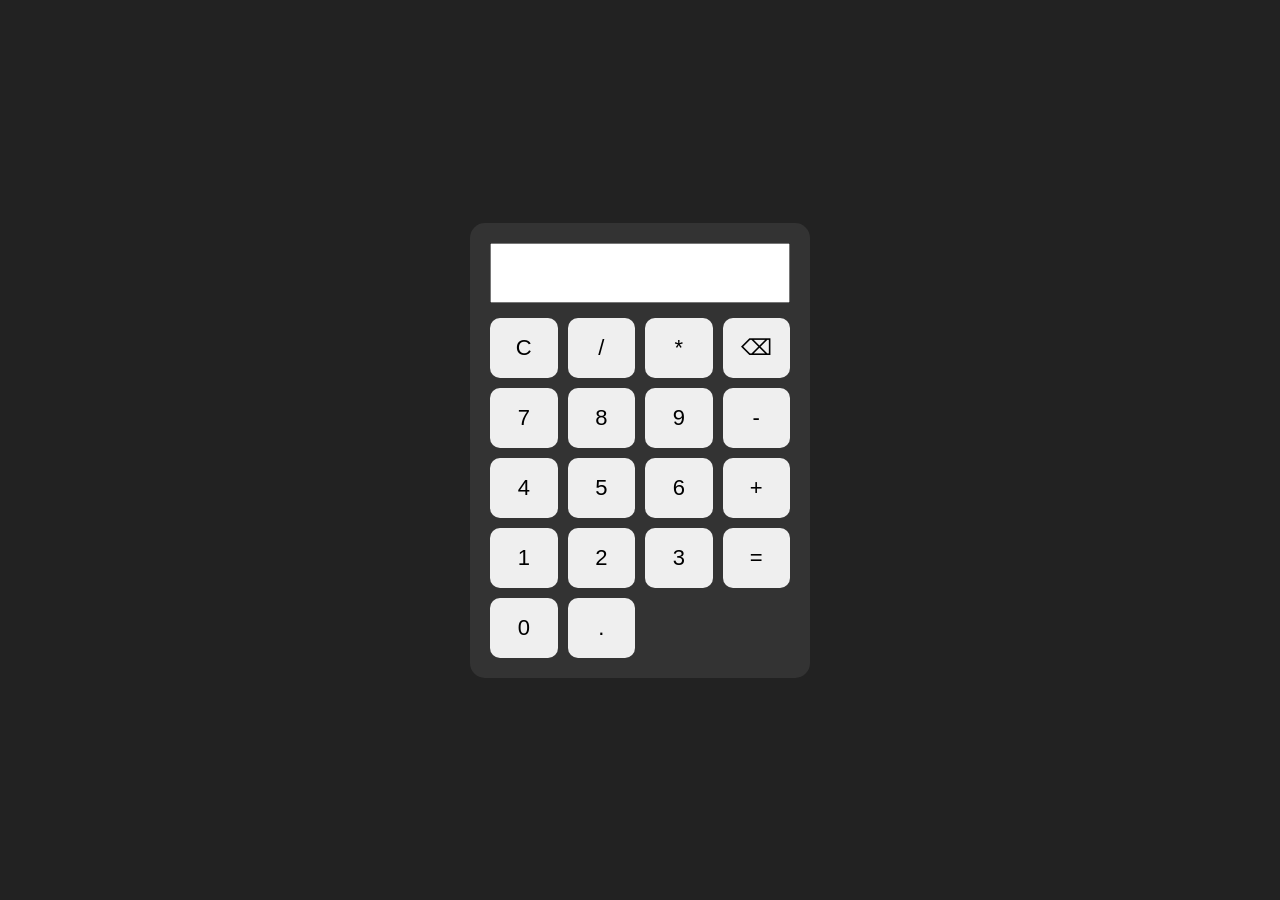
==== DOM-Demo/index.html @ 50bb06ef "DOM-Practice" ====
<!DOCTYPE html>
<html lang="en">
<head>
    <meta charset="UTF-8">
    <meta name="viewport" content="width=device-width, initial-scale=1.0">
    <title>Calculator</title>
    <link rel="stylesheet" href="/DOM-Demo/css/style.css">
</head>
<body>

<div class="calculator">
    <input type="text" id="display" readonly>

    <div class="buttons">
        <button onclick="clearDisplay()">C</button>
        <button onclick="appendValue('/')">/</button>
        <button onclick="appendValue('*')">*</button>
        <button onclick="backspace()">⌫</button>

        <button onclick="appendValue('7')">7</button>
        <button onclick="appendValue('8')">8</button>
        <button onclick="appendValue('9')">9</button>
        <button onclick="appendValue('-')">-</button>

        <button onclick="appendValue('4')">4</button>
        <button onclick="appendValue('5')">5</button>
        <button onclick="appendValue('6')">6</button>
        <button onclick="appendValue('+')">+</button>

        <button onclick="appendValue('1')">1</button>
        <button onclick="appendValue('2')">2</button>
        <button onclick="appendValue('3')">3</button>
        <button onclick="calculate()" rowspan="2">=</button>

        <button onclick="appendValue('0')">0</button>
        <button onclick="appendValue('.')">.</button>
    </div>
</div>

<script src="/DOM-Demo/js/practice.js"></script>

</body>
</html>
---- DOM-Demo/css/style.css ----
body{
    margin:0;
    display:flex;
    justify-content:center;
    align-items:center;
    height:100vh;
    background:#222;
    font-family:Arial,sans-serif;
}

.calculator{
    background:#333;
    padding:20px;
    border-radius:15px;
    width:300px;
}

#display{
    width:100%;
    height:60px;
    font-size:28px;
    text-align:right;
    margin-bottom:15px;
    padding:10px;
    box-sizing:border-box;
}

.buttons{
    display:grid;
    grid-template-columns:repeat(4,1fr);
    gap:10px;
}

button{
    height:60px;
    font-size:22px;
    border:none;
    border-radius:10px;
    cursor:pointer;
}

button:hover{
    background:#999;
}
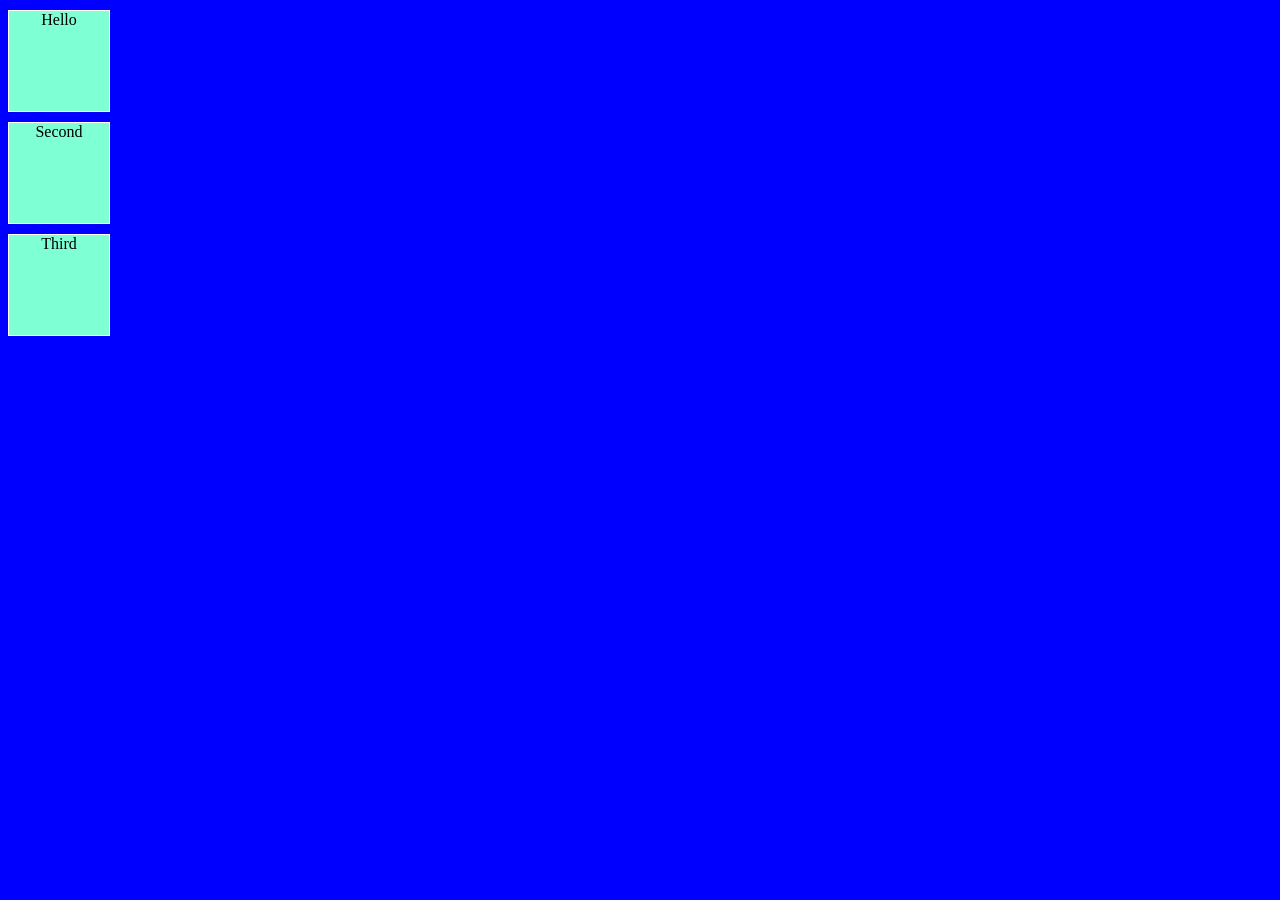
==== commit 180388f1: "mismatch was done in DOM-Practice" ====
--- a/DOM-Demo/index.html
+++ b/DOM-Demo/index.html
@@ -3,41 +3,23 @@
 <head>
     <meta charset="UTF-8">
     <meta name="viewport" content="width=device-width, initial-scale=1.0">
-    <title>Calculator</title>
+    <title>Document</title>
     <link rel="stylesheet" href="/DOM-Demo/css/style.css">
 </head>
 <body>
 
-<div class="calculator">
-    <input type="text" id="display" readonly>
+    <!-- <h1 id="Heading" class="Headings">Hello Guy's</h1>
+    <h1 id="Heading1" class="Headings">Hello Guy's-1</h1>
+    <br>
+    <p id="Paragraph">How are you</p>
+    <br>
+    <button id="C-Button">Click Me</button> -->
 
-    <div class="buttons">
-        <button onclick="clearDisplay()">C</button>
-        <button onclick="appendValue('/')">/</button>
-        <button onclick="appendValue('*')">*</button>
-        <button onclick="backspace()">⌫</button>
+    <!-- <h2>Hello JavaScript</h2> -->
 
-        <button onclick="appendValue('7')">7</button>
-        <button onclick="appendValue('8')">8</button>
-        <button onclick="appendValue('9')">9</button>
-        <button onclick="appendValue('-')">-</button>
-
-        <button onclick="appendValue('4')">4</button>
-        <button onclick="appendValue('5')">5</button>
-        <button onclick="appendValue('6')">6</button>
-        <button onclick="appendValue('+')">+</button>
-
-        <button onclick="appendValue('1')">1</button>
-        <button onclick="appendValue('2')">2</button>
-        <button onclick="appendValue('3')">3</button>
-        <button onclick="calculate()" rowspan="2">=</button>
-
-        <button onclick="appendValue('0')">0</button>
-        <button onclick="appendValue('.')">.</button>
-    </div>
-</div>
-
-<script src="/DOM-Demo/js/practice.js"></script>
-
+    <div class="box">First</div>
+    <div class="box">Second</div>
+    <div class="box">Third</div>
+    <script src="/DOM-Demo/js/script.js"></script>
 </body>
 </html>
--- a/DOM-Demo/css/style.css
+++ b/DOM-Demo/css/style.css
@@ -1,44 +1,24 @@
 body{
-    margin:0;
-    display:flex;
-    justify-content:center;
-    align-items:center;
-    height:100vh;
-    background:#222;
-    font-family:Arial,sans-serif;
+    background-color: blue;
+    color: white;
 }
 
-.calculator{
-    background:#333;
-    padding:20px;
-    border-radius:15px;
-    width:300px;
+/* h1{
+    background-color: yellow;
+    color: black;
+} */
+
+p{
+    background-color: bisque;
+    color: black;
 }
 
-#display{
-    width:100%;
-    height:60px;
-    font-size:28px;
-    text-align:right;
-    margin-bottom:15px;
-    padding:10px;
-    box-sizing:border-box;
-}
-
-.buttons{
-    display:grid;
-    grid-template-columns:repeat(4,1fr);
-    gap:10px;
-}
-
-button{
-    height:60px;
-    font-size:22px;
-    border:none;
-    border-radius:10px;
-    cursor:pointer;
-}
-
-button:hover{
-    background:#999;
+.box{
+    height: 100px;
+    width: 100px;
+    border: 1px solid white;
+    margin-top: 10px;
+    text-align: center;
+    background-color: aquamarine;
+    color: black;
 }
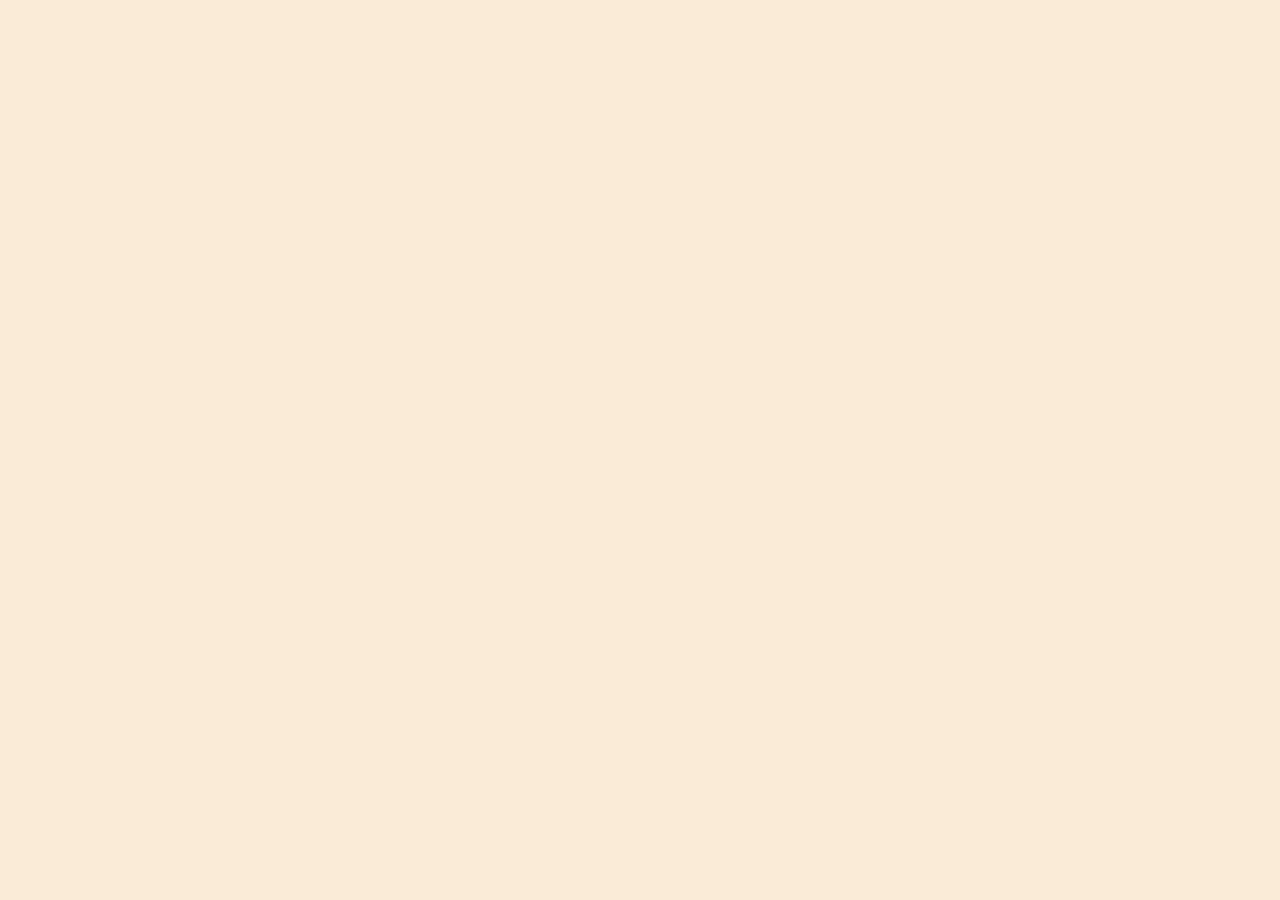
==== commit 976b3b3d: "No Changes only created and note file" ====
--- a/DOM-Demo/index.html
+++ b/DOM-Demo/index.html
@@ -7,19 +7,11 @@
     <link rel="stylesheet" href="/DOM-Demo/css/style.css">
 </head>
 <body>
-
-    <!-- <h1 id="Heading" class="Headings">Hello Guy's</h1>
-    <h1 id="Heading1" class="Headings">Hello Guy's-1</h1>
-    <br>
-    <p id="Paragraph">How are you</p>
-    <br>
-    <button id="C-Button">Click Me</button> -->
-
-    <!-- <h2>Hello JavaScript</h2> -->
-
-    <div class="box">First</div>
-    <div class="box">Second</div>
-    <div class="box">Third</div>
-    <script src="/DOM-Demo/js/script.js"></script>
+    <!-- <h1>Demo Page</h1>
+    <h2>Topic:01</h2>
+    <p>Lorem ipsum dolor sit amet consectetur adipisicing elit. Corrupti, non!</p>
+    
+    <button>Click Me..</button> -->
 </body>
+<script src="/DOM-Demo/js/practice.js"></script>
 </html>
--- a/DOM-Demo/css/style.css
+++ b/DOM-Demo/css/style.css
@@ -1,24 +1,13 @@
 body{
-    background-color: blue;
-    color: white;
+    background-color: antiquewhite;
 }
 
-/* h1{
+h1{
+    color: blue;
     background-color: yellow;
-    color: black;
-} */
-
-p{
-    background-color: bisque;
-    color: black;
 }
 
-.box{
-    height: 100px;
-    width: 100px;
-    border: 1px solid white;
-    margin-top: 10px;
-    text-align: center;
-    background-color: aquamarine;
-    color: black;
+button{
+    background-color: brown;
+    color: white;
 }
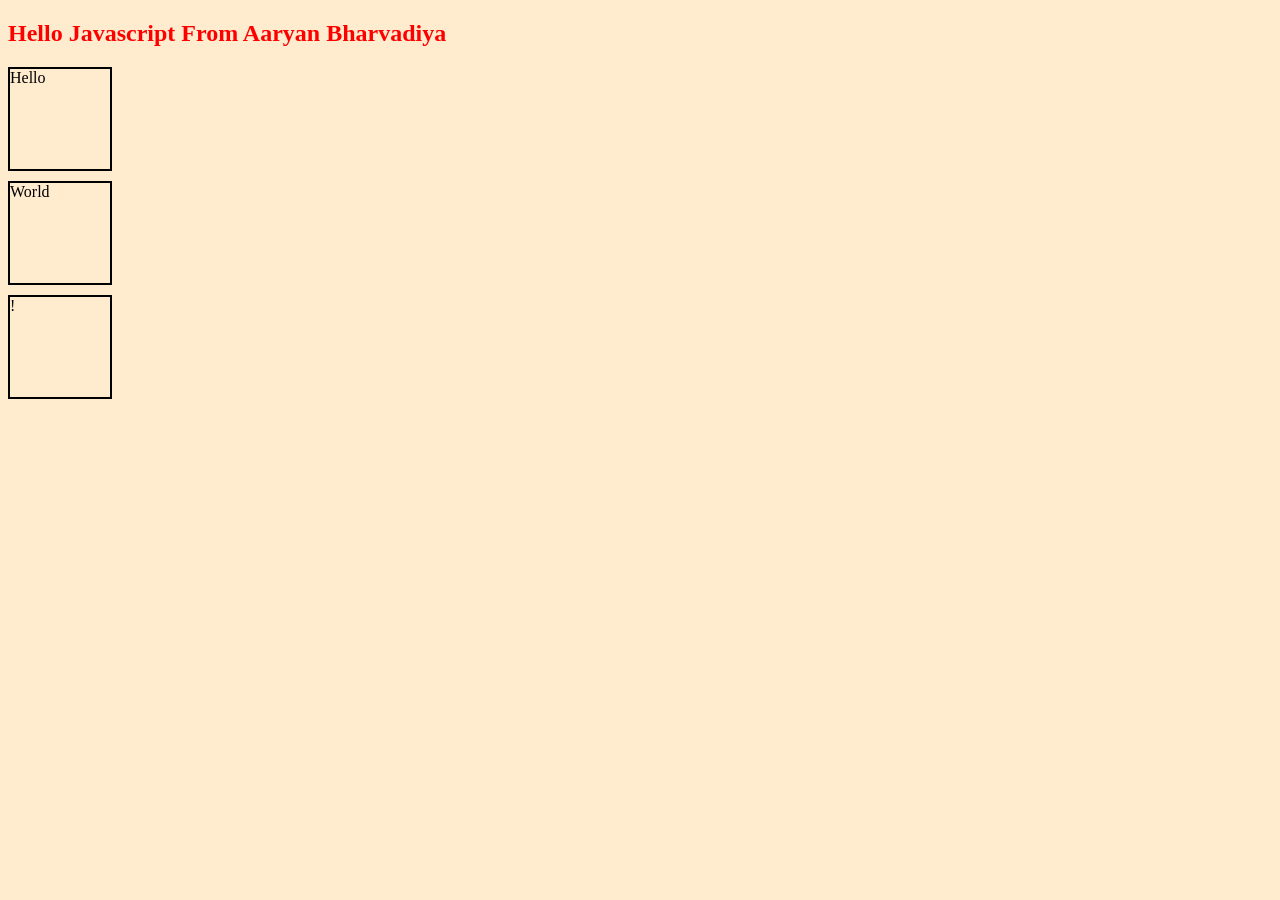
==== commit e727cfe9: "Practices" ====
--- a/DOM-Demo/index.html
+++ b/DOM-Demo/index.html
@@ -7,11 +7,16 @@
     <link rel="stylesheet" href="/DOM-Demo/css/style.css">
 </head>
 <body>
-    <!-- <h1>Demo Page</h1>
-    <h2>Topic:01</h2>
-    <p>Lorem ipsum dolor sit amet consectetur adipisicing elit. Corrupti, non!</p>
-    
-    <button>Click Me..</button> -->
+    <!-- <h1 id = "Heading" class="H1">DOM Demo</h1>
+    <p id = "Paragraph" class="H1">This is my first code using DOM</p>
+
+    <button id = "Button" class="Btn">Click Me</button> -->
+
+    <h2>Hello Javascript</h2>
+
+    <div class="Boxes">This is First Div</div>
+    <div class="Boxes">This is Second Div</div>
+    <div class="Boxes">This is Third Div</div>
 </body>
-<script src="/DOM-Demo/js/practice.js"></script>
+<script src="/DOM-Demo/js/script.js"></script>
 </html>
--- a/DOM-Demo/css/style.css
+++ b/DOM-Demo/css/style.css
@@ -1,13 +1,14 @@
 body{
-    background-color: antiquewhite;
+    background: blanchedalmond;
 }
 
-h1{
-    color: blue;
-    background-color: yellow;
+h2{
+    color: red;
 }
 
-button{
-    background-color: brown;
-    color: white;
+.Boxes{
+    border: 2px solid black;
+    height: 100px;
+    width: 100px;
+    margin-top: 10px;
 }
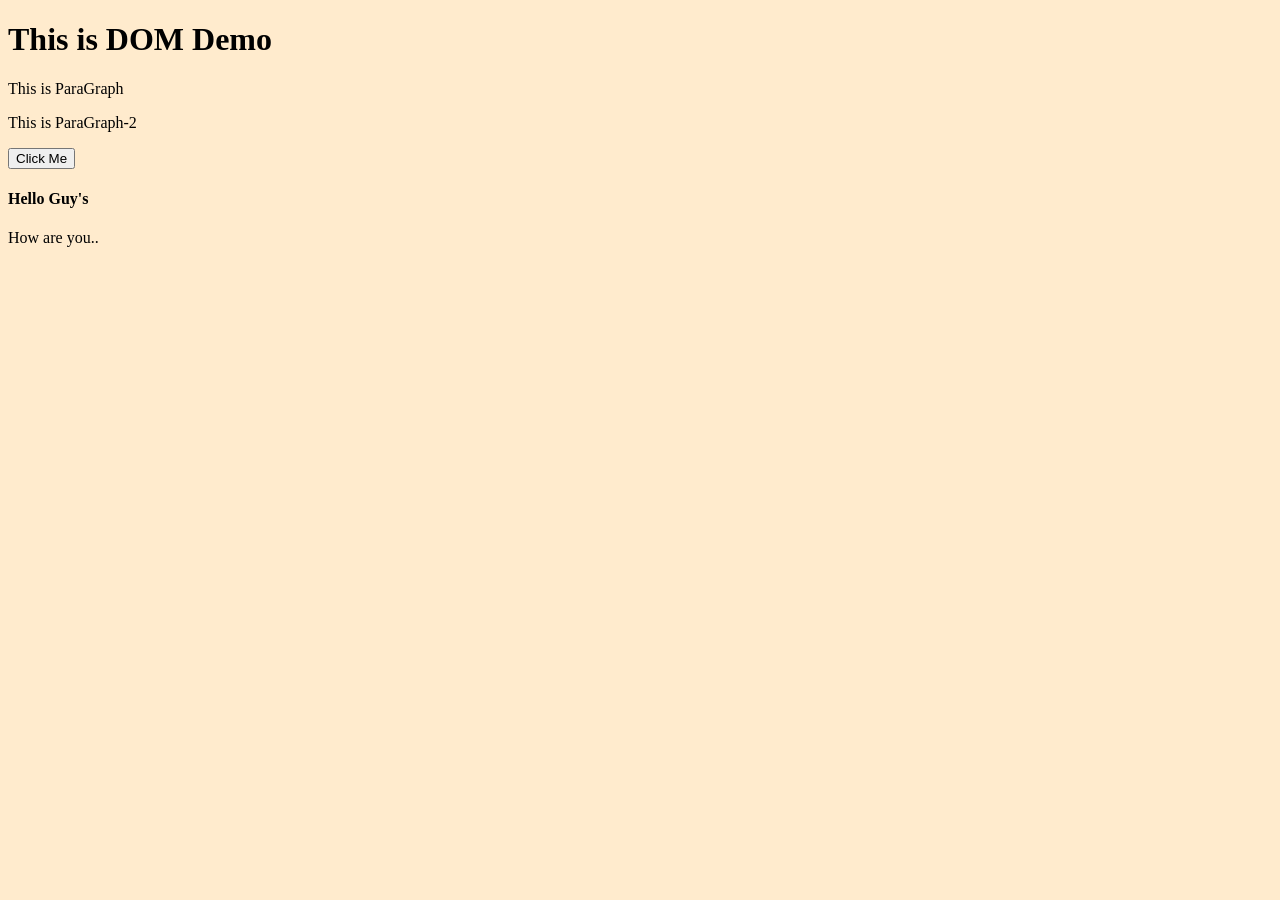
==== commit 93a802f6: "New file created for practice and done practice of basic DOM" ====
--- a/DOM-Demo/index.html
+++ b/DOM-Demo/index.html
@@ -12,11 +12,26 @@
 
     <button id = "Button" class="Btn">Click Me</button> -->
 
-    <h2>Hello Javascript</h2>
+    <!-- <h2>Hello Javascript</h2>
 
     <div class="Boxes">This is First Div</div>
     <div class="Boxes">This is Second Div</div>
-    <div class="Boxes">This is Third Div</div>
+    <div class="Boxes">This is Third Div</div> -->
+
+    <!-- ----------------Practice -1--------------------- -->
+     <h1 id="title">This is DOM Demo</h1>
+
+     <p id="message">This is ParaGraph</p>
+
+     <p id="message-2">This is ParaGraph-2</p>
+
+     <button id="button">Click Me</button>
+
+     <div class="Box-1" id = "Box-1">
+        <h4>Hello Guy's</h4>
+        <p>How are you..</p>
+     </div>
 </body>
-<script src="/DOM-Demo/js/script.js"></script>
+<!-- <script src="/DOM-Demo/js/script.js"></script> -->
+ <script src="js/Practice - 1.js"></script>
 </html>
--- a/DOM-Demo/css/style.css
+++ b/DOM-Demo/css/style.css
@@ -2,7 +2,7 @@
     background: blanchedalmond;
 }
 
-h2{
+/* h2{
     color: red;
 }
 
@@ -11,4 +11,4 @@
     height: 100px;
     width: 100px;
     margin-top: 10px;
-}+} */
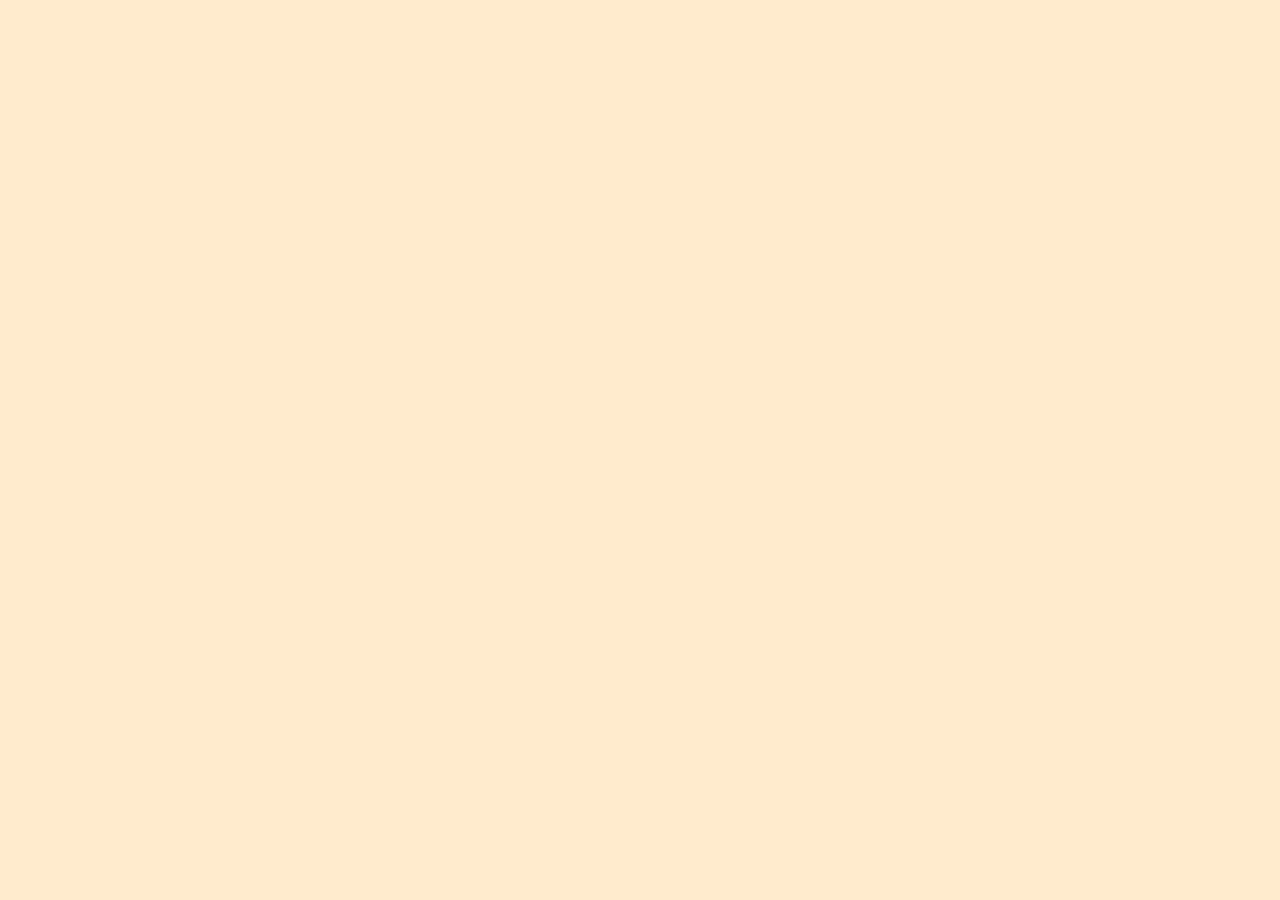
==== commit 792ef705: "DOM is completed and so i have learn in DOM that how to access,change,insert,delete element" ====
--- a/DOM-Demo/index.html
+++ b/DOM-Demo/index.html
@@ -18,8 +18,8 @@
     <div class="Boxes">This is Second Div</div>
     <div class="Boxes">This is Third Div</div> -->
 
-    <!-- ----------------Practice -1--------------------- -->
-     <h1 id="title">This is DOM Demo</h1>
+    <!-- ----------------Practice - 1--------------------- -->
+     <!-- <h1 id="title">This is DOM Demo</h1>
 
      <p id="message">This is ParaGraph</p>
 
@@ -30,7 +30,13 @@
      <div class="Box-1" id = "Box-1">
         <h4>Hello Guy's</h4>
         <p>How are you..</p>
-     </div>
+     </div> -->
+
+      <!-- ----------------Practice - 2--------------------- -->
+     <!-- <img src="/img/Demo-1.jpg" alt="" id="img-1"> -->
+      <!-- <p id="inner-p">Hello innerHTML</p> -->
+
+
 </body>
 <!-- <script src="/DOM-Demo/js/script.js"></script> -->
  <script src="js/Practice - 1.js"></script>
--- a/DOM-Demo/css/style.css
+++ b/DOM-Demo/css/style.css
@@ -11,4 +11,8 @@
     height: 100px;
     width: 100px;
     margin-top: 10px;
-} */+} */
+
+.myparagraph{
+    color: red;
+}
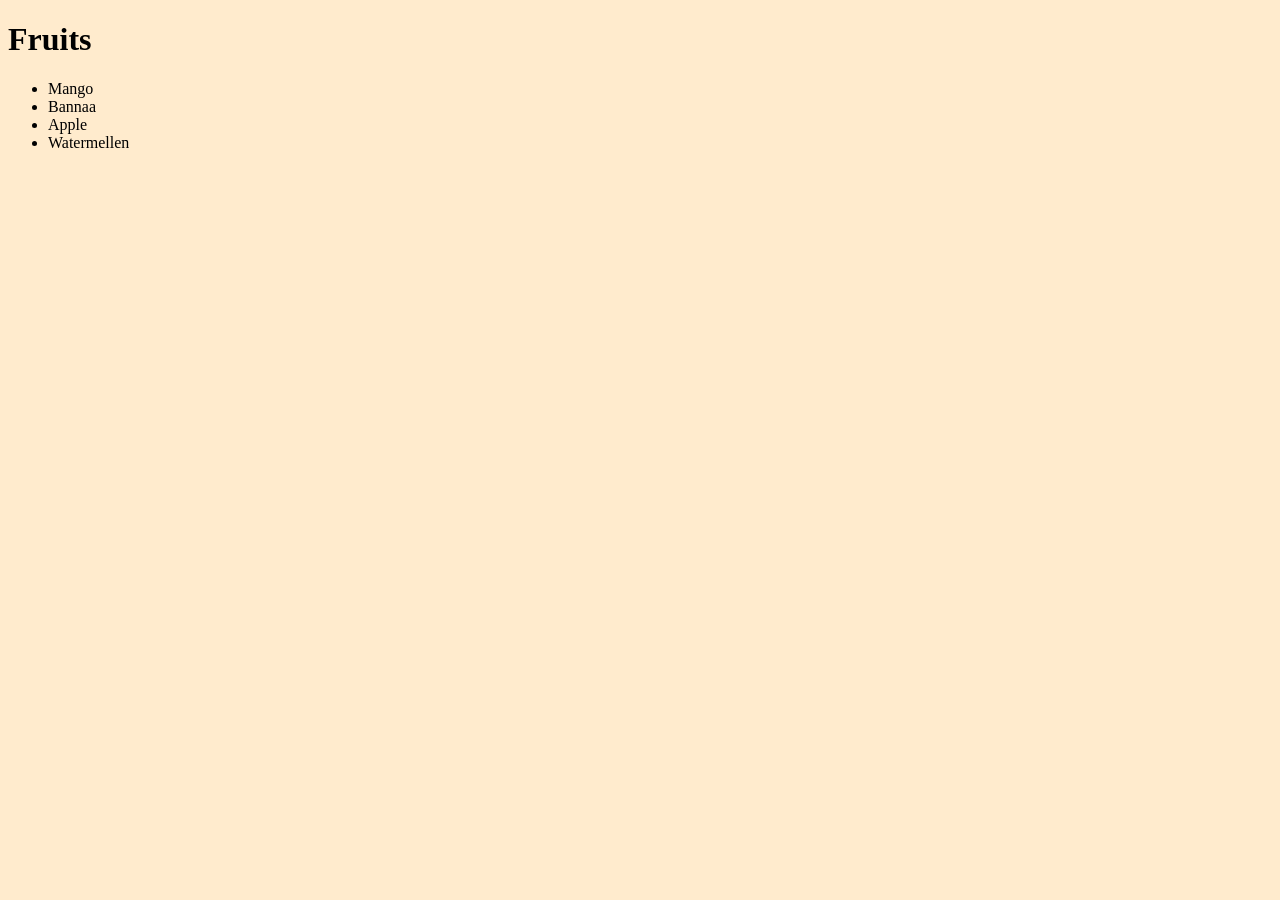
==== commit cf453838: "" ====
--- a/DOM-Demo/index.html
+++ b/DOM-Demo/index.html
@@ -37,6 +37,19 @@
       <!-- <p id="inner-p">Hello innerHTML</p> -->
 
 
+
+
+      <div class="container">
+        <header>
+            <h1>Fruits</h1>
+            <ul>
+                <li>Mango</li>
+                <li>Bannaa</li>
+                <li>Apple</li>
+                <li>Watermellen</li>
+            </ul>
+        </header>
+      </div>
 </body>
 <!-- <script src="/DOM-Demo/js/script.js"></script> -->
  <script src="js/Practice - 1.js"></script>
